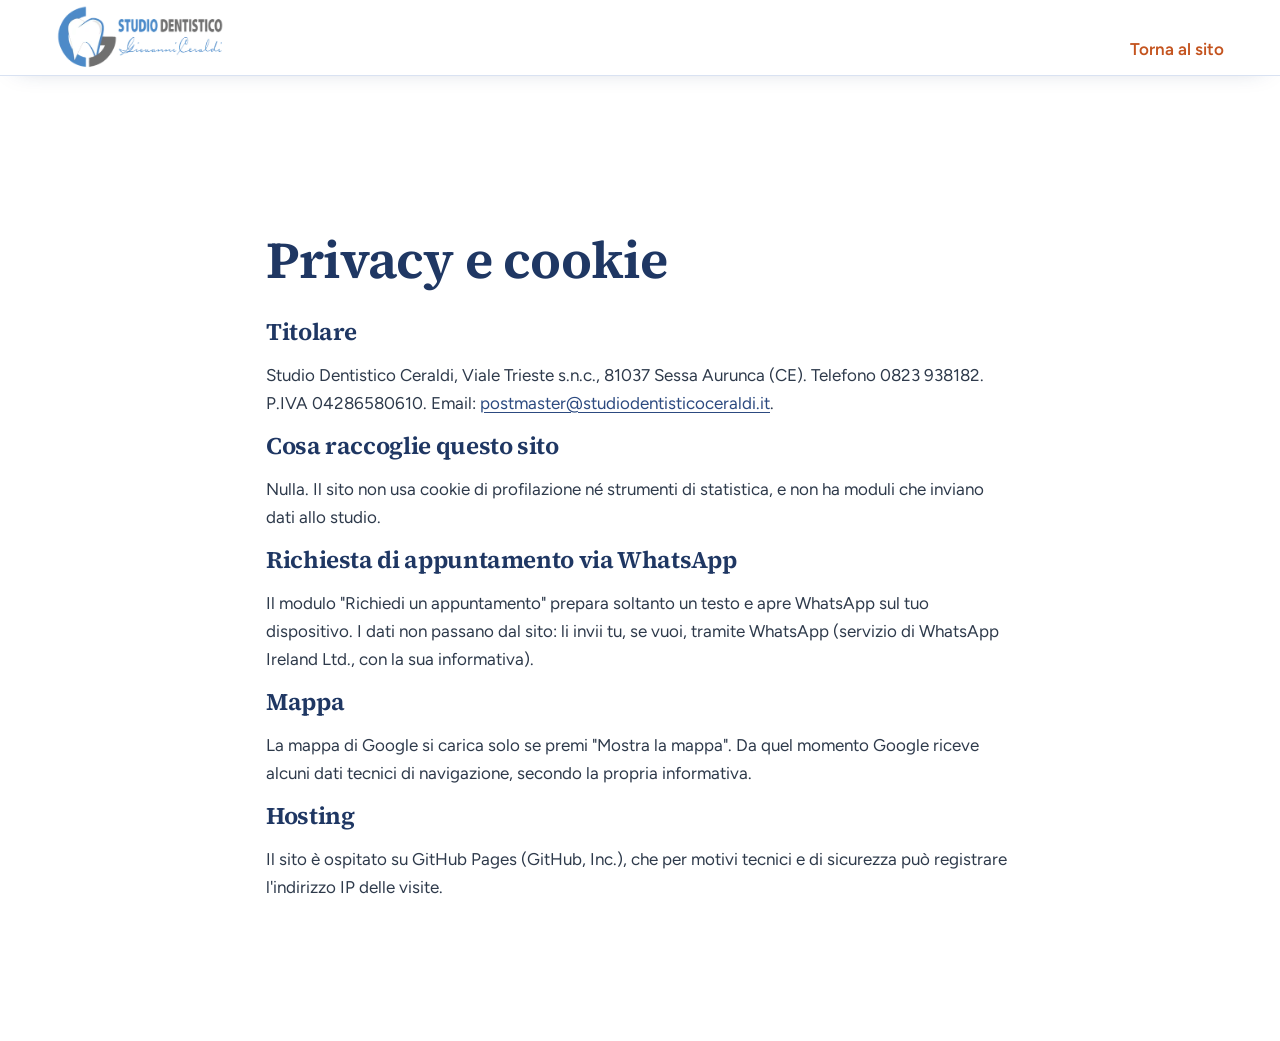
==== privacy.html @ 616fa6a7 "Add files via upload" ====
<!doctype html>
<html lang="it">
<head>
  <meta charset="utf-8">
  <meta name="viewport" content="width=device-width, initial-scale=1">
  <title>Privacy e cookie · Studio Dentistico Ceraldi</title>
  <meta name="robots" content="noindex">
  <meta name="theme-color" content="#2c4a80">
  <link rel="icon" href="assets/img/icon-32.png" sizes="32x32">
  <link rel="stylesheet" href="assets/css/style.css">
</head>
<body>
  <a class="skip" href="#contenuto">Vai al contenuto</a>
  <header class="site-header is-scrolled">
    <div class="wrap header-row">
      <a class="brand" href="./"><img src="assets/img/logo-412.webp" width="206" height="79" alt="Studio Dentistico Giovanni Ceraldi, torna alla home"></a>
      <a class="link-arrow" href="./">Torna al sito</a>
    </div>
  </header>
  <main id="contenuto" class="section">
    <div class="wrap prose" style="max-width: 68ch">
      <h1 style="font-size: var(--fs-h2)">Privacy e cookie</h1>
      <h2 style="font-size: var(--fs-h3)">Titolare</h2>
      <p>Studio Dentistico Ceraldi, Viale Trieste s.n.c., 81037 Sessa Aurunca (CE). Telefono 0823 938182. P.IVA 04286580610. Email: <a href="mailto:postmaster@studiodentisticoceraldi.it">postmaster@studiodentisticoceraldi.it</a>.</p>
      <h2 style="font-size: var(--fs-h3)">Cosa raccoglie questo sito</h2>
      <p>Nulla. Il sito non usa cookie di profilazione né strumenti di statistica, e non ha moduli che inviano dati allo studio.</p>
      <h2 style="font-size: var(--fs-h3)">Richiesta di appuntamento via WhatsApp</h2>
      <p>Il modulo "Richiedi un appuntamento" prepara soltanto un testo e apre WhatsApp sul tuo dispositivo. I dati non passano dal sito: li invii tu, se vuoi, tramite WhatsApp (servizio di WhatsApp Ireland Ltd., con la sua informativa).</p>
      <h2 style="font-size: var(--fs-h3)">Mappa</h2>
      <p>La mappa di Google si carica solo se premi "Mostra la mappa". Da quel momento Google riceve alcuni dati tecnici di navigazione, secondo la propria informativa.</p>
      <h2 style="font-size: var(--fs-h3)">Hosting</h2>
      <p>Il sito è ospitato su GitHub Pages (GitHub, Inc.), che per motivi tecnici e di sicurezza può registrare l'indirizzo IP delle visite.</p>
    </div>
  </main>
</body>
</html>
---- assets/css/style.css ----
/* Studio Dentistico Ceraldi – stili. Token in DESIGN.md */

@font-face {
  font-family: "Source Serif 4";
  src: url("../fonts/source-serif-4-latin-wght-normal.woff2") format("woff2");
  font-weight: 200 900; font-style: normal; font-display: swap;
}
@font-face {
  font-family: "Source Serif 4";
  src: url("../fonts/source-serif-4-latin-wght-italic.woff2") format("woff2");
  font-weight: 200 900; font-style: italic; font-display: swap;
}
@font-face {
  font-family: "Figtree";
  src: url("../fonts/figtree-latin-wght-normal.woff2") format("woff2");
  font-weight: 300 900; font-style: normal; font-display: swap;
}

:root {
  --blue-900: #1f3763;
  --blue-800: #2c4a80;
  --blue-700: #243f6f;
  --blue-500: #4d8ac8;
  --blue-100: #e3ebfe;
  --blue-50: #f5f8ff;
  --orange-500: #ec7442;
  --orange-400: #f28a5c;
  --orange-700: #c4541f;
  --orange-800: #a9461a;
  --ink: #16202c;
  --ink-2: #5d6b80;
  --line: #d9e2f2;
  --paper: #fff;
  --ok: #1f7a4d;

  --serif: "Source Serif 4", Georgia, "Times New Roman", serif;
  --sans: "Figtree", system-ui, -apple-system, "Segoe UI", sans-serif;

  --fs-xs: .8125rem;
  --fs-sm: .9375rem;
  --fs-base: 1.0625rem;
  --fs-lg: 1.25rem;
  --fs-h3: 1.5rem;
  --fs-h2: clamp(2rem, 4.2vw, 3.25rem);
  --fs-h1: clamp(2.625rem, 7vw, 5.5rem);

  --s-1: 4px; --s-2: 8px; --s-3: 12px; --s-4: 16px; --s-5: 24px; --s-6: 32px;
  --s-7: 48px; --s-8: 64px; --s-9: 96px; --s-10: 128px;
  --section: clamp(72px, 11vw, 160px);
  --gutter: clamp(20px, 5vw, 56px);
  --max: 1240px;

  --r-sm: 10px; --r-md: 20px; --r-lg: 32px; --r-pill: 999px;
  --shadow: 0 1px 2px rgb(31 55 99 / .08), 0 16px 40px -12px rgb(31 55 99 / .22);
  --ease-out: cubic-bezier(.23, 1, .32, 1);
  --ease-in-out: cubic-bezier(.77, 0, .175, 1);
  --header-h: 76px;
}

*, *::before, *::after { box-sizing: border-box; }
html { -webkit-text-size-adjust: 100%; scroll-behavior: smooth; scroll-padding-top: calc(var(--header-h) + 12px); }
body {
  margin: 0; background: var(--paper); color: var(--ink);
  font: 400 var(--fs-base)/1.65 var(--sans);
  -webkit-font-smoothing: antialiased; text-rendering: optimizeLegibility;
}
img { display: block; max-width: 100%; height: auto; }
h1, h2, h3 { margin: 0; font-family: var(--serif); font-weight: 650; color: var(--blue-900); text-wrap: balance; letter-spacing: -.015em; }
h2 { font-size: var(--fs-h2); line-height: 1.08; }
h3 { font-size: var(--fs-h3); line-height: 1.25; font-weight: 600; }
h1 em, h2 em { font-style: italic; font-weight: 500; color: var(--orange-700); }
p { margin: 0; text-wrap: pretty; }
a { color: var(--blue-800); text-underline-offset: .2em; text-decoration-thickness: 1px; }
::selection { background: var(--orange-500); color: #fff; }
:focus-visible { outline: 3px solid var(--orange-500); outline-offset: 3px; border-radius: 6px; }
button { font: inherit; }

.wrap { width: min(100% - 2 * var(--gutter), var(--max)); margin-inline: auto; }
.sr-only { position: absolute; width: 1px; height: 1px; padding: 0; margin: -1px; overflow: hidden; clip: rect(0 0 0 0); white-space: nowrap; border: 0; }
.skip {
  position: fixed; left: var(--s-4); top: var(--s-4); z-index: 100;
  background: var(--blue-900); color: #fff; padding: var(--s-3) var(--s-5); border-radius: var(--r-pill);
  transform: translateY(-160%); transition: transform .2s var(--ease-out);
}
.skip:focus { transform: none; }

.i { width: 1.15em; height: 1.15em; flex: none; fill: none; stroke: currentColor; stroke-width: 1.75; stroke-linecap: round; stroke-linejoin: round; }

/* Bottoni */
.btn {
  --bg: var(--blue-800); --fg: #fff; --bd: transparent;
  display: inline-flex; align-items: center; justify-content: center; gap: .55em;
  min-height: 52px; padding: 0 1.5em; border-radius: var(--r-pill);
  background: var(--bg); color: var(--fg); border: 1.5px solid var(--bd);
  font: 600 1rem/1 var(--sans); letter-spacing: .005em; text-decoration: none; cursor: pointer;
  transition: background-color .2s var(--ease-out), border-color .2s var(--ease-out), color .2s var(--ease-out), transform .16s var(--ease-out);
  -webkit-tap-highlight-color: transparent;
}
.btn:active { transform: scale(.97); }
.btn-primary { --bg: var(--blue-800); }
.btn-accent { --bg: var(--orange-700); }
.btn-secondary { --bg: #fff; --fg: var(--blue-900); --bd: var(--line); }
.btn-ghost { --bg: transparent; --fg: #fff; --bd: rgb(255 255 255 / .45); }
.btn-sm { min-height: 44px; padding: 0 1.15em; font-size: .9375rem; }
.btn-block { width: 100%; }
@media (hover: hover) {
  .btn-primary:hover { --bg: var(--blue-700); }
  .btn-accent:hover { --bg: var(--orange-800); }
  .btn-secondary:hover { --bd: var(--blue-500); }
  .btn-ghost:hover { --bg: rgb(255 255 255 / .1); --bd: #fff; }
}

/* Header */
.site-header {
  position: sticky; top: 0; z-index: 50; height: var(--header-h);
  background: rgb(255 255 255 / .96); border-bottom: 1px solid transparent;
  transition: border-color .3s var(--ease-out), box-shadow .3s var(--ease-out);
}
.site-header.is-scrolled { border-color: var(--line); box-shadow: 0 8px 24px -18px rgb(31 55 99 / .35); }
.header-row { height: 100%; display: flex; align-items: center; justify-content: space-between; gap: var(--s-5); }
.brand img { width: 168px; height: auto; }
.nav-list { list-style: none; margin: 0; padding: 0; display: flex; align-items: center; gap: clamp(var(--s-4), 2vw, var(--s-6)); }
.nav-list a:not(.btn) {
  color: var(--blue-900); text-decoration: none; font-weight: 500; font-size: .975rem;
  background: linear-gradient(var(--orange-500), var(--orange-500)) 0 100% / 0 2px no-repeat;
  padding-block: 6px; transition: background-size .3s var(--ease-out);
}
@media (hover: hover) { .nav-list a:not(.btn):hover { background-size: 100% 2px; } }
.nav-toggle { display: none; }

@media (max-width: 960px) {
  .nav-toggle {
    display: inline-flex; align-items: center; gap: var(--s-3); min-height: 44px; padding: 0 var(--s-4);
    border: 1.5px solid var(--line); border-radius: var(--r-pill); background: #fff; color: var(--blue-900); font-weight: 600; cursor: pointer;
    position: relative; z-index: 2;
  }
  .nav-toggle-bars, .nav-toggle-bars::before { display: block; width: 18px; height: 2px; background: currentColor; border-radius: 2px; transition: transform .3s var(--ease-out); }
  .nav-toggle-bars { position: relative; transform: translateY(-3px); }
  .nav-toggle-bars::before { content: ""; position: absolute; top: 6px; }
  .nav-toggle[aria-expanded="true"] .nav-toggle-bars { transform: translateY(0) rotate(45deg); }
  .nav-toggle[aria-expanded="true"] .nav-toggle-bars::before { transform: translateY(-6px) rotate(-90deg); }
  .nav-list {
    position: fixed; inset: 0; z-index: 1; flex-direction: column; align-items: flex-start; justify-content: center; gap: var(--s-2);
    padding: var(--s-9) var(--gutter) var(--s-7); background: var(--blue-800);
    visibility: hidden; opacity: 0; transition: opacity .3s var(--ease-out), visibility 0s .3s;
  }
  .nav-list.is-open { visibility: visible; opacity: 1; transition: opacity .3s var(--ease-out); }
  .nav-list a:not(.btn) { color: #fff; font: 600 clamp(1.75rem, 8vw, 2.5rem)/1.3 var(--serif); }
  .nav-list li { transform: translateY(12px); opacity: 0; transition: transform .45s var(--ease-out), opacity .45s var(--ease-out); }
  .nav-list.is-open li { transform: none; opacity: 1; }
  .nav-list.is-open li:nth-child(2) { transition-delay: .03s; } .nav-list.is-open li:nth-child(3) { transition-delay: .06s; }
  .nav-list.is-open li:nth-child(4) { transition-delay: .09s; } .nav-list.is-open li:nth-child(5) { transition-delay: .12s; }
  .nav-list.is-open li:nth-child(6) { transition-delay: .15s; }
  .nav-cta { margin-top: var(--s-5); }
  .nav-open .nav-toggle { border-color: rgb(255 255 255 / .4); background: transparent; color: #fff; }
  .nav-open { overflow: hidden; }
}

/* Apertura */
.hero { background: var(--blue-800); color: #fff; overflow: hidden; position: relative; }
.hero-grid {
  display: grid; grid-template-columns: 1.08fr .92fr; align-items: center; gap: clamp(var(--s-6), 5vw, var(--s-9));
  min-height: min(calc(100svh - var(--header-h)), 860px); padding-block: clamp(var(--s-7), 7vw, var(--s-9));
}
.hero-title { color: #fff; font-size: var(--fs-h1); line-height: 1.02; font-weight: 600; letter-spacing: -.025em; }
.hero-title em { color: var(--orange-400); font-weight: 500; }
.hero-lead { margin-top: var(--s-5); max-width: 36ch; font-size: var(--fs-lg); line-height: 1.55; color: #dfe7f8; }
.status {
  display: inline-flex; align-items: center; gap: var(--s-3); margin-top: var(--s-6);
  padding: var(--s-2) var(--s-4) var(--s-2) var(--s-3); border-radius: var(--r-pill);
  background: rgb(255 255 255 / .1); color: #fff; font-weight: 500; font-size: var(--fs-sm);
}
.status-dot { width: 10px; height: 10px; border-radius: 50%; background: #9fb3d6; box-shadow: 0 0 0 4px rgb(255 255 255 / .08); }
.status.is-open .status-dot { background: #5ee29b; animation: pulse 2.4s var(--ease-out) infinite; }
@keyframes pulse { 0% { box-shadow: 0 0 0 0 rgb(94 226 155 / .55); } 70%, 100% { box-shadow: 0 0 0 10px rgb(94 226 155 / 0); } }
.hero-actions { display: flex; flex-wrap: wrap; gap: var(--s-3); margin-top: var(--s-5); }

.hero-visual { position: relative; aspect-ratio: 1; width: min(100%, 560px); justify-self: end; }
.scallop { display: block; -webkit-mask: url("../img/scallop.svg") center / contain no-repeat; mask: url("../img/scallop.svg") center / contain no-repeat; }
.scallop img { width: 100%; height: 100%; object-fit: cover; }
.hero-photo { position: absolute; inset: 7%; }
.hero-photo img { object-position: 58% 50%; }
.scallop-ring {
  position: absolute; inset: 0; background: var(--orange-500);
  -webkit-mask: url("../img/scallop.svg") center / contain no-repeat; mask: url("../img/scallop.svg") center / contain no-repeat;
  animation: spin 90s linear infinite;
}
@keyframes spin { to { transform: rotate(360deg); } }
.dot { position: absolute; border-radius: 50%; }
.dot-a { width: 18px; height: 18px; background: var(--orange-500); left: -2%; top: 18%; }
.dot-b { width: 10px; height: 10px; background: var(--blue-100); right: 4%; bottom: 6%; }

/* Ingresso dell'apertura, una volta */
.js .hero-title .w { display: inline-block; overflow: clip; overflow-clip-margin: .12em; vertical-align: bottom; padding-bottom: .06em; }
.js .hero-title .w > span { display: inline-block; transform: translateY(105%); transition: transform .9s var(--ease-out); transition-delay: calc(var(--i) * 45ms + 80ms); }
.js .hero-lead, .js .status, .js .hero-actions { opacity: 0; transform: translateY(10px); transition: opacity .7s var(--ease-out), transform .7s var(--ease-out); }
.js .hero-lead { transition-delay: .45s; } .js .status { transition-delay: .55s; } .js .hero-actions { transition-delay: .62s; }
.js .hero-photo { clip-path: circle(0% at 50% 50%); transition: clip-path 1.2s var(--ease-out) .2s; }
.js .scallop-ring { opacity: 0; scale: .9; transition: opacity .8s var(--ease-out) .35s, scale 1.1s var(--ease-out) .35s; }
.is-ready .hero-title .w > span { transform: none; }
.is-ready .hero-lead, .is-ready .status, .is-ready .hero-actions { opacity: 1; transform: none; }
.is-ready .hero-photo { clip-path: circle(75% at 50% 50%); }
.is-ready .scallop-ring { opacity: 1; scale: 1; }

/* Sezioni */
.section { padding-block: var(--section); }
.section-head { display: grid; grid-template-columns: minmax(0, 1fr) minmax(0, 1fr); gap: var(--s-6); align-items: end; margin-bottom: clamp(var(--s-7), 6vw, var(--s-9)); }
.section-head p { color: var(--ink-2); font-size: var(--fs-lg); max-width: 44ch; justify-self: end; }
.section-head h2::after { content: ""; display: block; width: 56px; height: 3px; margin-top: var(--s-4); border-radius: 3px; background: var(--orange-500); }

/* Lo studio */
.studio-grid { display: grid; grid-template-columns: 1.1fr .9fr; gap: clamp(var(--s-7), 7vw, var(--s-10)); align-items: start; }
.statement { font-size: clamp(2.125rem, 4.6vw, 3.75rem); line-height: 1.06; font-weight: 600; letter-spacing: -.02em; }
.studio-body { display: grid; gap: var(--s-6); padding-top: var(--s-3); }
.doctor { margin: 0; display: flex; align-items: center; gap: var(--s-5); }
.doctor-photo { width: 132px; aspect-ratio: 1; flex: none; }
.doctor-photo img { object-position: 50% 30%; }
.doctor figcaption { display: grid; line-height: 1.35; }
.doctor figcaption strong { font: 600 var(--fs-lg)/1.3 var(--serif); color: var(--blue-900); }
.doctor figcaption span { color: var(--ink-2); font-size: var(--fs-sm); }
.prose { display: grid; gap: var(--s-4); max-width: 60ch; color: #2e3a4b; }

/* Trattamenti */
.treatments { background: var(--blue-50); }
.t-list { display: grid; grid-template-columns: 1fr 1fr; column-gap: clamp(var(--s-6), 5vw, var(--s-9)); border-top: 1px solid var(--line); }
.t-item { border-bottom: 1px solid var(--line); }
.t-item summary {
  list-style: none; display: flex; align-items: center; justify-content: space-between; gap: var(--s-4);
  padding: var(--s-5) 0; cursor: pointer; min-height: 44px;
}
.t-item summary::-webkit-details-marker { display: none; }
.t-name { font: 600 clamp(1.25rem, 1.9vw, 1.5rem)/1.25 var(--serif); color: var(--blue-900); transition: color .2s var(--ease-out); }
.t-plus { width: 28px; height: 28px; padding: 5px; border-radius: 50%; background: #fff; color: var(--orange-700); border: 1px solid var(--line); transition: transform .35s var(--ease-out), background-color .2s; }
.t-item[open] .t-plus { transform: rotate(45deg); background: var(--orange-700); color: #fff; border-color: var(--orange-700); }
.t-item p { padding: 0 var(--s-8) var(--s-5) 0; color: #2e3a4b; max-width: 52ch; }
.js .t-item[open] p { animation: drop .45s var(--ease-out); }
@keyframes drop { from { opacity: 0; transform: translateY(-6px); } }
@media (hover: hover) { .t-item summary:hover .t-name { color: var(--orange-700); } }

/* Tecnologie */
.tech { background: var(--blue-900); color: #dfe7f8; }
.tech h2 { color: #fff; }
.tech h2 em { color: var(--orange-500); }
.tech-grid { display: grid; grid-template-columns: 1fr 1fr; gap: clamp(var(--s-7), 6vw, var(--s-10)); align-items: center; }
.tech-list { list-style: none; margin: clamp(var(--s-6), 4vw, var(--s-7)) 0 0; padding: 0; display: grid; }
.tech-list li { display: grid; grid-template-columns: auto 1fr; gap: var(--s-5); padding: var(--s-5) 0; border-top: 1px solid rgb(255 255 255 / .14); }
.tech-list li:last-child { border-bottom: 1px solid rgb(255 255 255 / .14); }
.tech-list h3 { color: #fff; font-size: 1.3rem; }
.tech-list p { margin-top: var(--s-1); color: #c2cfe6; max-width: 46ch; }
.tech-icon { width: 44px; height: 44px; padding: 10px; border-radius: 50%; background: rgb(236 116 66 / .16); color: var(--orange-500); }
.tech-photo { margin: 0; border-radius: var(--r-lg); overflow: hidden; aspect-ratio: 4 / 5; }
.tech-photo img { width: 100%; height: 100%; object-fit: cover; object-position: 40% 50%; }

/* Prima visita */
.steps { list-style: none; margin: 0; padding: 0; display: grid; grid-template-columns: repeat(3, 1fr); gap: clamp(var(--s-5), 4vw, var(--s-8)); position: relative; }
.steps::before { content: ""; position: absolute; left: 9px; right: 0; top: 9px; height: 2px; background: linear-gradient(90deg, var(--orange-500) 0 30%, var(--line) 30%); }
.step { position: relative; padding-top: var(--s-8); }
.step::before { content: ""; position: absolute; top: 0; left: 0; width: 20px; height: 20px; border-radius: 50%; background: #fff; border: 3px solid var(--orange-500); }
.step:first-child::before { background: var(--orange-500); }
.step p { margin-top: var(--s-3); color: #2e3a4b; max-width: 38ch; }

/* Ambienti */
.rooms { padding-top: 0; }
.rooms-title { margin-bottom: var(--s-7); }
.rooms-grid { display: grid; grid-template-columns: 2fr 1fr; grid-template-rows: 1fr 1fr; gap: var(--s-4); }
.room { margin: 0; border-radius: var(--r-md); overflow: hidden; background: var(--blue-100); }
.room img { width: 100%; height: 100%; object-fit: cover; }
.room-wide { grid-row: span 2; aspect-ratio: 16 / 9; }

/* Rivelazione immagini, una volta */
.js .reveal { clip-path: inset(12% 12% 12% 12% round var(--r-md)); transition: clip-path 1s var(--ease-out); }
.js .reveal img { scale: 1.08; transition: scale 1.4s var(--ease-out); }
.js .reveal.is-in { clip-path: inset(0 0 0 0 round var(--r-md)); }
.js .reveal.is-in img { scale: 1; }

/* Orari e prenotazione */
.book { background: var(--blue-100); }
.book-grid { display: grid; grid-template-columns: .85fr 1.15fr; gap: clamp(var(--s-7), 6vw, var(--s-10)); align-items: start; }
.hours-note { display: flex; align-items: center; gap: var(--s-2); margin-top: var(--s-4); color: var(--blue-900); }
.hours-note .i { color: var(--orange-700); }
.hours-table { width: 100%; margin-top: var(--s-5); border-collapse: collapse; font-variant-numeric: tabular-nums; }
.hours-table th, .hours-table td { padding: var(--s-3) var(--s-3); text-align: left; border-bottom: 1px solid #c9d6f1; }
.hours-table th { font-weight: 500; color: var(--blue-900); }
.hours-table td { text-align: right; color: #2e3a4b; }
.hours-table tr.is-today th, .hours-table tr.is-today td { background: #fff; font-weight: 700; color: var(--blue-900); }
.hours-table tr.is-today th { border-radius: var(--r-sm) 0 0 var(--r-sm); }
.hours-table tr.is-today td { border-radius: 0 var(--r-sm) var(--r-sm) 0; }
.hours-table tr.is-today th::after { content: "oggi"; margin-left: var(--s-2); padding: 2px 8px; border-radius: var(--r-pill); background: var(--orange-700); color: #fff; font-size: .75rem; font-weight: 600; vertical-align: 2px; }
.contact-lines { list-style: none; margin: var(--s-6) 0 0; padding: 0; display: grid; gap: var(--s-2); }
.contact-lines a { display: inline-flex; align-items: center; gap: var(--s-3); min-height: 44px; font: 600 var(--fs-lg)/1.2 var(--sans); color: var(--blue-900); text-decoration: none; }
.contact-lines .i { color: var(--orange-700); }
@media (hover: hover) { .contact-lines a:hover { color: var(--orange-700); } }

.booking { background: #fff; border-radius: var(--r-lg); padding: clamp(var(--s-5), 4vw, var(--s-7)); box-shadow: var(--shadow); display: grid; gap: var(--s-5); }
.booking h2 { font-size: clamp(1.75rem, 3vw, 2.375rem); }
.booking-intro { color: var(--ink-2); margin-top: calc(var(--s-3) * -1); }
.field { display: grid; gap: var(--s-2); margin: 0; padding: 0; border: 0; min-width: 0; }
.field label, .field legend { font-weight: 600; color: var(--blue-900); font-size: var(--fs-sm); padding: 0; }
.optional { font-weight: 400; color: var(--ink-2); }
input[type="text"], select, textarea {
  width: 100%; min-height: 52px; padding: var(--s-3) var(--s-4); border-radius: var(--r-sm);
  border: 1.5px solid var(--line); background: var(--blue-50); color: var(--ink); font: 400 1rem/1.4 var(--sans);
  transition: border-color .2s var(--ease-out), background-color .2s var(--ease-out);
}
textarea { resize: vertical; min-height: 96px; }
input[type="text"]:focus, select:focus, textarea:focus { outline: none; border-color: var(--blue-800); background: #fff; box-shadow: 0 0 0 3px rgb(77 138 200 / .25); }
input[aria-invalid="true"] { border-color: #b42318; background: #fff5f4; }
.field-error { color: #b42318; font-size: var(--fs-sm); font-weight: 500; }
.select { position: relative; }
.select select { appearance: none; padding-right: var(--s-7); cursor: pointer; }
.select .i { position: absolute; right: var(--s-4); top: 50%; translate: 0 -50%; pointer-events: none; color: var(--blue-800); }
.chips { display: flex; flex-wrap: wrap; gap: var(--s-2); }
.chip { position: relative; }
.chip input { position: absolute; opacity: 0; inset: 0; margin: 0; cursor: pointer; }
.chip span {
  display: inline-flex; align-items: baseline; gap: .4em; min-height: 44px; align-items: center; padding: 0 var(--s-4);
  border-radius: var(--r-pill); border: 1.5px solid var(--line); background: #fff; color: var(--blue-900); font-weight: 500;
  transition: background-color .2s var(--ease-out), border-color .2s var(--ease-out), color .2s var(--ease-out);
}
.chip small { font-size: .8125rem; color: var(--ink-2); }
.chip input:checked + span { background: var(--blue-800); border-color: var(--blue-800); color: #fff; }
.chip input:checked + span small { color: #cfdaf0; }
.chip input:focus-visible + span { outline: 3px solid var(--orange-500); outline-offset: 2px; }

/* Dove siamo */
.where-grid { display: grid; grid-template-columns: .8fr 1.2fr; gap: clamp(var(--s-7), 6vw, var(--s-10)); align-items: center; }
address { font-style: normal; margin-top: var(--s-5); font-size: var(--fs-lg); line-height: 1.6; color: var(--blue-900); }
.where-links { display: flex; flex-wrap: wrap; column-gap: var(--s-6); margin-top: var(--s-5); }
.where-links .link-arrow { margin-top: 0; }
.link-arrow { display: inline-flex; align-items: center; gap: var(--s-2); margin-top: var(--s-5); min-height: 44px; font-weight: 600; color: var(--orange-700); text-decoration: none; }
.link-arrow .i { transition: transform .25s var(--ease-out); }
@media (hover: hover) { .link-arrow:hover .i { transform: translate(2px, -2px); } .link-arrow:hover { text-decoration: underline; } }
.map { position: relative; aspect-ratio: 4 / 3; border-radius: var(--r-lg); overflow: hidden; background: var(--blue-50); border: 1px solid var(--line); }
.map iframe { position: absolute; inset: 0; width: 100%; height: 100%; border: 0; }
.map-facade {
  position: absolute; inset: 0; display: grid; place-content: center; justify-items: center; gap: var(--s-4); padding: var(--s-6); text-align: center;
  background:
    repeating-linear-gradient(0deg, transparent 0 46px, rgb(77 138 200 / .12) 46px 48px),
    repeating-linear-gradient(90deg, transparent 0 46px, rgb(77 138 200 / .12) 46px 48px),
    var(--blue-50);
}
.map-pin { width: 64px; height: 64px; padding: 14px; border-radius: 50%; background: #fff; color: var(--orange-700); box-shadow: var(--shadow); }
.map-facade p { max-width: 34ch; color: var(--ink-2); font-size: var(--fs-sm); }

/* Footer */
.site-footer { background: var(--blue-900); color: #c2cfe6; padding-block: var(--s-9) var(--s-7); font-size: var(--fs-sm); }
.site-footer a { color: #fff; }
.footer-grid { display: grid; grid-template-columns: 1fr 1fr; gap: var(--s-7) var(--s-9); }
.footer-logo { display: inline-block; background: #fff; border-radius: var(--r-md); padding: var(--s-3) var(--s-4); }
.footer-logo img { width: 160px; }
.footer-brand p { margin-top: var(--s-5); line-height: 1.8; }
.social { list-style: none; margin: var(--s-5) 0 0; padding: 0; display: flex; gap: var(--s-5); }
.social a { display: inline-flex; align-items: center; gap: var(--s-1); min-height: 44px; font-weight: 600; text-decoration: none; }
@media (hover: hover) { .social a:hover { color: var(--orange-500); } }
.legal { margin: 0; display: grid; gap: var(--s-4); align-content: start; }
.legal dt { color: #9fb3d6; font-size: var(--fs-xs); text-transform: uppercase; letter-spacing: .08em; }
.legal dd { margin: 2px 0 0; color: #fff; }
mark.todo { background: #ffe08a; color: #4a3500; padding: 1px 6px; border-radius: 4px; font-size: .85em; }
.footer-bottom { grid-column: 1 / -1; padding-top: var(--s-5); border-top: 1px solid rgb(255 255 255 / .12); }

/* Barra azioni mobile */
.action-bar { display: none; }
@media (max-width: 767px) {
  .action-bar {
    position: fixed; left: var(--s-3); right: var(--s-3); bottom: max(var(--s-3), env(safe-area-inset-bottom)); z-index: 40;
    display: grid; grid-template-columns: 1fr 1fr; gap: var(--s-2); padding: var(--s-2);
    background: rgb(255 255 255 / .96); border-radius: var(--r-pill); box-shadow: var(--shadow);
    transform: translateY(140%); transition: transform .45s var(--ease-out);
  }
  .action-bar.is-visible { transform: none; }
  .action-bar .btn { min-height: 48px; padding: 0 1em; }
  .site-footer { padding-bottom: 120px; }
}

/* Responsive */
@media (max-width: 960px) {
  .hero-grid { grid-template-columns: 1fr; min-height: 0; gap: var(--s-6); }
  .hero-visual { width: min(70%, 380px); justify-self: start; order: -1; }
  .studio-grid, .tech-grid, .book-grid, .where-grid, .footer-grid { grid-template-columns: 1fr; }
  .section-head { grid-template-columns: 1fr; gap: var(--s-4); }
  .section-head p { justify-self: start; }
  .tech-photo { aspect-ratio: 16 / 10; }
}
@media (max-width: 767px) {
  :root { --header-h: 68px; }
  .brand img { width: 140px; }
  .t-list { grid-template-columns: 1fr; }
  .t-item p { padding-right: 0; }
  .steps { grid-template-columns: 1fr; gap: var(--s-6); }
  .steps::before { left: 9px; right: auto; top: 9px; bottom: 9px; width: 2px; height: auto; background: linear-gradient(180deg, var(--orange-500) 0 30%, var(--line) 30%); }
  .step { padding: 0 0 0 var(--s-7); }
  .rooms-grid { grid-template-columns: 1fr 1fr; grid-template-rows: auto; }
  .room-wide { grid-column: 1 / -1; grid-row: auto; }
  .room:not(.room-wide) { aspect-ratio: 31 / 18; }
  .hero-actions .btn { width: 100%; }
  .hero-grid { padding-block: var(--s-6) var(--s-7); gap: var(--s-5); }
  .hero-visual { width: min(54%, 240px); justify-self: start; }
  .hero-lead { margin-top: var(--s-4); font-size: var(--fs-base); }
  .status { margin-top: var(--s-5); }
}

@media (prefers-reduced-motion: reduce) {
  html { scroll-behavior: auto; }
  *, *::before, *::after { animation: none !important; transition-duration: .01ms !important; transition-delay: 0s !important; }
  .js .hero-title .w > span, .js .hero-lead, .js .status, .js .hero-actions { transform: none; opacity: 1; }
  .js .hero-photo { clip-path: none; }
  .js .scallop-ring { opacity: 1; scale: 1; }
  .js .reveal { clip-path: none; } .js .reveal img { scale: 1; }
}
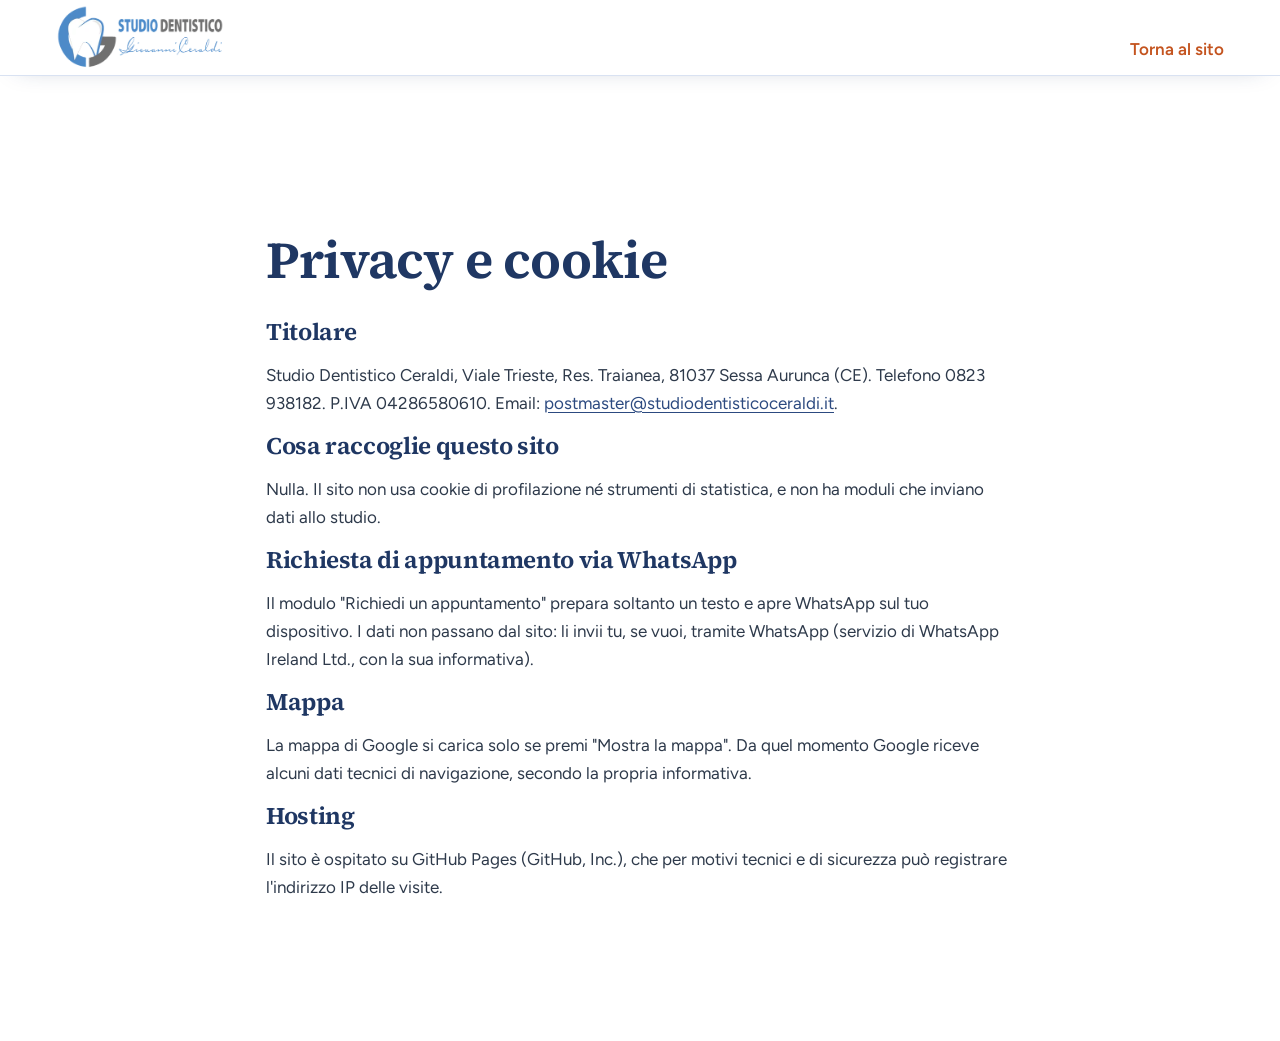
==== commit aa22f2b4: "Add files via upload" ====
--- a/privacy.html
+++ b/privacy.html
@@ -7,7 +7,7 @@
   <meta name="robots" content="noindex">
   <meta name="theme-color" content="#2c4a80">
   <link rel="icon" href="assets/img/icon-32.png" sizes="32x32">
-  <link rel="stylesheet" href="assets/css/style.css">
+  <link rel="stylesheet" href="assets/css/style.css?v=5">
 </head>
 <body>
   <a class="skip" href="#contenuto">Vai al contenuto</a>
@@ -21,7 +21,7 @@
     <div class="wrap prose" style="max-width: 68ch">
       <h1 style="font-size: var(--fs-h2)">Privacy e cookie</h1>
       <h2 style="font-size: var(--fs-h3)">Titolare</h2>
-      <p>Studio Dentistico Ceraldi, Viale Trieste s.n.c., 81037 Sessa Aurunca (CE). Telefono 0823 938182. P.IVA 04286580610. Email: <a href="mailto:postmaster@studiodentisticoceraldi.it">postmaster@studiodentisticoceraldi.it</a>.</p>
+      <p>Studio Dentistico Ceraldi, Viale Trieste, Res. Traianea, 81037 Sessa Aurunca (CE). Telefono 0823 938182. P.IVA 04286580610. Email: <a href="mailto:postmaster@studiodentisticoceraldi.it">postmaster@studiodentisticoceraldi.it</a>.</p>
       <h2 style="font-size: var(--fs-h3)">Cosa raccoglie questo sito</h2>
       <p>Nulla. Il sito non usa cookie di profilazione né strumenti di statistica, e non ha moduli che inviano dati allo studio.</p>
       <h2 style="font-size: var(--fs-h3)">Richiesta di appuntamento via WhatsApp</h2>
--- a/assets/css/style.css
+++ b/assets/css/style.css
@@ -97,6 +97,8 @@
   -webkit-tap-highlight-color: transparent;
 }
 .btn:active { transform: scale(.97); }
+.btn[data-magnetic] { transition: background-color .2s var(--ease-out), border-color .2s var(--ease-out), color .2s var(--ease-out), transform .16s var(--ease-out), translate .5s var(--ease-out); }
+.btn[data-magnetic].is-pulled { transition: background-color .2s var(--ease-out), border-color .2s var(--ease-out), color .2s var(--ease-out), transform .16s var(--ease-out), translate .15s var(--ease-out); }
 .btn-primary { --bg: var(--blue-800); }
 .btn-accent { --bg: var(--orange-700); }
 .btn-secondary { --bg: #fff; --fg: var(--blue-900); --bd: var(--line); }
@@ -179,42 +181,74 @@
 .scallop { display: block; -webkit-mask: url("../img/scallop.svg") center / contain no-repeat; mask: url("../img/scallop.svg") center / contain no-repeat; }
 .scallop img { width: 100%; height: 100%; object-fit: cover; }
 .hero-photo { position: absolute; inset: 7%; }
-.hero-photo img { object-position: 58% 50%; }
+.hero-photo img { object-position: 50% 40%; }
+.hero-tag {
+  position: absolute; left: -2%; bottom: 12%; z-index: 2; margin: 0;
+  display: grid; gap: 2px; padding: var(--s-3) var(--s-5) var(--s-3) var(--s-5);
+  background: #fff; border-radius: var(--r-md); box-shadow: var(--shadow); line-height: 1.25;
+  animation: float 8s var(--ease-in-out) infinite alternate; animation-delay: -2s;
+}
+.hero-tag strong { font: 600 1.05rem/1.25 var(--serif); color: var(--blue-900); }
+.hero-tag span { font-size: var(--fs-xs); color: var(--ink-2); }
+.hero-tag::before { content: ""; position: absolute; left: -6px; top: 50%; width: 12px; height: 12px; margin-top: -6px; border-radius: 50%; background: var(--orange-500); box-shadow: 0 0 0 4px #fff; }
+.js .hero-tag { opacity: 0; scale: .96; transition: opacity .6s var(--ease-out) 1.1s, scale .7s var(--ease-out) 1.1s; }
+.is-ready .hero-tag { opacity: 1; scale: 1; }
 .scallop-ring {
   position: absolute; inset: 0; background: var(--orange-500);
   -webkit-mask: url("../img/scallop.svg") center / contain no-repeat; mask: url("../img/scallop.svg") center / contain no-repeat;
   animation: spin 90s linear infinite;
 }
 @keyframes spin { to { transform: rotate(360deg); } }
-.dot { position: absolute; border-radius: 50%; }
+.dot { position: absolute; border-radius: 50%; animation: float 7s var(--ease-in-out) infinite alternate; }
 .dot-a { width: 18px; height: 18px; background: var(--orange-500); left: -2%; top: 18%; }
-.dot-b { width: 10px; height: 10px; background: var(--blue-100); right: 4%; bottom: 6%; }
+.dot-b { width: 10px; height: 10px; background: var(--blue-100); right: 4%; bottom: 6%; animation-duration: 9s; animation-delay: -3s; }
+.dot-c { width: 8px; height: 8px; background: var(--orange-400); right: -3%; top: 30%; animation-duration: 6s; animation-delay: -1s; }
+.dot-d { width: 26px; height: 26px; background: rgb(227 235 254 / .14); left: 8%; bottom: 2%; animation-duration: 10s; }
+.dot-e { width: 6px; height: 6px; background: #fff; left: 46%; top: -2%; animation-duration: 8s; animation-delay: -4s; }
+@keyframes float { from { transform: translateY(-10px); } to { transform: translateY(12px); } }
+.hero-photo, .scallop-ring, .dot, .hero-tag { will-change: translate; }
 
 /* Ingresso dell'apertura, una volta */
 .js .hero-title .w { display: inline-block; overflow: clip; overflow-clip-margin: .12em; vertical-align: bottom; padding-bottom: .06em; }
 .js .hero-title .w > span { display: inline-block; transform: translateY(105%); transition: transform .9s var(--ease-out); transition-delay: calc(var(--i) * 45ms + 80ms); }
 .js .hero-lead, .js .status, .js .hero-actions { opacity: 0; transform: translateY(10px); transition: opacity .7s var(--ease-out), transform .7s var(--ease-out); }
 .js .hero-lead { transition-delay: .45s; } .js .status { transition-delay: .55s; } .js .hero-actions { transition-delay: .62s; }
-.js .hero-photo { clip-path: circle(0% at 50% 50%); transition: clip-path 1.2s var(--ease-out) .2s; }
+.js .hero-photo { clip-path: circle(0% at 50% 50%); transition: clip-path 1.3s var(--ease-out) .2s; }
+.js .hero-photo img { scale: 1.25; transition: scale 1.8s var(--ease-out) .2s; }
+.js .dot { opacity: 0; transition: opacity .8s var(--ease-out) .9s; }
 .js .scallop-ring { opacity: 0; scale: .9; transition: opacity .8s var(--ease-out) .35s, scale 1.1s var(--ease-out) .35s; }
 .is-ready .hero-title .w > span { transform: none; }
 .is-ready .hero-lead, .is-ready .status, .is-ready .hero-actions { opacity: 1; transform: none; }
 .is-ready .hero-photo { clip-path: circle(75% at 50% 50%); }
+.is-ready .hero-photo img { scale: 1; }
+.is-ready .dot { opacity: 1; }
 .is-ready .scallop-ring { opacity: 1; scale: 1; }
 
 /* Sezioni */
 .section { padding-block: var(--section); }
 .section-head { display: grid; grid-template-columns: minmax(0, 1fr) minmax(0, 1fr); gap: var(--s-6); align-items: end; margin-bottom: clamp(var(--s-7), 6vw, var(--s-9)); }
 .section-head p { color: var(--ink-2); font-size: var(--fs-lg); max-width: 44ch; justify-self: end; }
-.section-head h2::after { content: ""; display: block; width: 56px; height: 3px; margin-top: var(--s-4); border-radius: 3px; background: var(--orange-500); }
+.section-head h2::after { content: ""; display: block; width: 56px; height: 3px; margin-top: var(--s-4); border-radius: 3px; background: var(--orange-500); transform-origin: left; }
+.js .section-head h2, .js .rooms-title { opacity: 0; translate: 0 28px; transition: opacity .8s var(--ease-out), translate .9s var(--ease-out); }
+.js .section-head h2::after { transform: scaleX(0); transition: transform .7s var(--ease-out) .35s; }
+.js .section-head p { opacity: 0; translate: 0 16px; transition: opacity .8s var(--ease-out) .15s, translate .9s var(--ease-out) .15s; }
+.js .is-in > h2, .js .is-in.rooms-title, .js .section-head.is-in p { opacity: 1; translate: 0 0; }
+.js .section-head.is-in h2::after { transform: scaleX(1); }
+.js .t-list .t-item { opacity: 0; translate: 0 14px; transition: opacity .6s var(--ease-out), translate .7s var(--ease-out); transition-delay: calc(var(--k, 0) * 45ms); }
+.js .t-list.is-in .t-item { opacity: 1; translate: 0 0; }
+.js .booking { opacity: 0; translate: 0 40px; transition: opacity .9s var(--ease-out), translate 1s var(--ease-out); }
+.js .booking.is-in { opacity: 1; translate: 0 0; }
 
 /* Lo studio */
 .studio-grid { display: grid; grid-template-columns: 1.1fr .9fr; gap: clamp(var(--s-7), 7vw, var(--s-10)); align-items: start; }
+.js .statement[data-words] .sw { color: #8592a8; transition: color .35s var(--ease-out); }
+.js .statement[data-words] .sw.is-lit { color: var(--blue-900); }
+.js .statement[data-words] em .sw.is-lit { color: var(--orange-700); }
 .statement { font-size: clamp(2.125rem, 4.6vw, 3.75rem); line-height: 1.06; font-weight: 600; letter-spacing: -.02em; }
 .studio-body { display: grid; gap: var(--s-6); padding-top: var(--s-3); }
 .doctor { margin: 0; display: flex; align-items: center; gap: var(--s-5); }
 .doctor-photo { width: 132px; aspect-ratio: 1; flex: none; }
-.doctor-photo img { object-position: 50% 30%; }
+.doctor-photo img { object-position: 50% 50%; }
 .doctor figcaption { display: grid; line-height: 1.35; }
 .doctor figcaption strong { font: 600 var(--fs-lg)/1.3 var(--serif); color: var(--blue-900); }
 .doctor figcaption span { color: var(--ink-2); font-size: var(--fs-sm); }
@@ -235,7 +269,15 @@
 .t-item p { padding: 0 var(--s-8) var(--s-5) 0; color: #2e3a4b; max-width: 52ch; }
 .js .t-item[open] p { animation: drop .45s var(--ease-out); }
 @keyframes drop { from { opacity: 0; transform: translateY(-6px); } }
-@media (hover: hover) { .t-item summary:hover .t-name { color: var(--orange-700); } }
+.t-item summary { position: relative; }
+.t-item summary::before { content: ""; position: absolute; inset: 0 -12px; border-radius: var(--r-sm); background: #fff; transform-origin: left; transform: scaleX(0); opacity: 0; transition: transform .45s var(--ease-out), opacity .3s var(--ease-out); z-index: -1; }
+.t-item { position: relative; z-index: 0; }
+.t-name { transition: color .2s var(--ease-out), translate .35s var(--ease-out); }
+@media (hover: hover) and (pointer: fine) {
+  .t-item summary:hover::before { transform: scaleX(1); opacity: 1; }
+  .t-item summary:hover .t-name { color: var(--orange-700); translate: 6px 0; }
+  .t-item summary:hover .t-plus { background: var(--orange-700); color: #fff; border-color: var(--orange-700); }
+}
 
 /* Tecnologie */
 .tech { background: var(--blue-900); color: #dfe7f8; }
@@ -243,20 +285,68 @@
 .tech h2 em { color: var(--orange-500); }
 .tech-grid { display: grid; grid-template-columns: 1fr 1fr; gap: clamp(var(--s-7), 6vw, var(--s-10)); align-items: center; }
 .tech-list { list-style: none; margin: clamp(var(--s-6), 4vw, var(--s-7)) 0 0; padding: 0; display: grid; }
-.tech-list li { display: grid; grid-template-columns: auto 1fr; gap: var(--s-5); padding: var(--s-5) 0; border-top: 1px solid rgb(255 255 255 / .14); }
+.tech-list li { position: relative; display: grid; grid-template-columns: auto 1fr; gap: var(--s-5); padding: var(--s-5) 0; border-top: 1px solid rgb(255 255 255 / .14); }
 .tech-list li:last-child { border-bottom: 1px solid rgb(255 255 255 / .14); }
-.tech-list h3 { color: #fff; font-size: 1.3rem; }
-.tech-list p { margin-top: var(--s-1); color: #c2cfe6; max-width: 46ch; }
-.tech-icon { width: 44px; height: 44px; padding: 10px; border-radius: 50%; background: rgb(236 116 66 / .16); color: var(--orange-500); }
+.tech-list h3 { color: #fff; font-size: 1.3rem; transition: color .4s var(--ease-out); }
+.tech-list p { margin-top: var(--s-1); color: #c2cfe6; max-width: 46ch; transition: color .4s var(--ease-out); }
+.tech-icon { width: 44px; height: 44px; padding: 10px; border-radius: 50%; background: rgb(236 116 66 / .16); color: var(--orange-500); transition: background-color .4s var(--ease-out), color .4s var(--ease-out), scale .4s var(--ease-out); }
+.tech-visual { position: relative; }
 .tech-photo { margin: 0; border-radius: var(--r-lg); overflow: hidden; aspect-ratio: 4 / 5; }
-.tech-photo img { width: 100%; height: 100%; object-fit: cover; object-position: 40% 50%; }
+.tech-photo img { width: 100%; height: 100%; object-fit: cover; object-position: 40% 50%; scale: 1.12; }
+.tech-stage { display: none; }
+
+/* Versione con foto che accompagna le voci (desktop, attivata dallo script) */
+/* il testo scorre normalmente, la foto resta accanto finché ci sono voci da leggere */
+.pin-tech .tech-grid { align-items: start; }
+.pin-tech .tech-visual { position: sticky; top: calc(var(--header-h) + (100vh - var(--header-h) - min(68vh, 620px)) / 2); }
+.pin-tech .tech-photo { aspect-ratio: auto; height: min(68vh, 620px); }
+.pin-tech .tech-list li { padding-block: clamp(var(--s-6), 7vh, var(--s-8)); }
+.pin-tech .tech-list { margin-bottom: 12vh; }
+.pin-tech .tech-photo::after { content: ""; position: absolute; inset: 0; border-radius: inherit; background: linear-gradient(180deg, rgb(31 55 99 / .05), rgb(31 55 99 / .55)); }
+.pin-tech .tech-photo { position: relative; }
+.pin-tech .tech-list li { cursor: pointer; }
+.pin-tech .tech-list li h3, .pin-tech .tech-list li p { color: #9fb3d6; }
+.pin-tech .tech-list li .tech-icon { background: rgb(255 255 255 / .06); color: #9fb3d6; }
+.pin-tech .tech-list li.is-active h3 { color: #fff; }
+.pin-tech .tech-list li.is-active p { color: #dfe7f8; }
+.pin-tech .tech-list li.is-active .tech-icon { background: var(--orange-500); color: #fff; scale: 1.08; }
+.pin-tech .tech-list li::before {
+  content: ""; position: absolute; left: 0; right: 0; top: -1px; height: 2px; background: var(--orange-500);
+  transform-origin: left; transform: scaleX(0); transition: transform .6s var(--ease-out);
+}
+.pin-tech .tech-list li.is-active::before { transform: scaleX(1); }
+.pin-tech .tech-stage { display: grid; place-items: center; position: absolute; inset: 0; pointer-events: none; }
+.tech-badge { position: relative; width: min(46%, 240px); aspect-ratio: 1; display: grid; place-items: center; }
+.tech-badge::before {
+  content: ""; position: absolute; inset: 0; background: #fff;
+  -webkit-mask: url("../img/scallop.svg") center / contain no-repeat; mask: url("../img/scallop.svg") center / contain no-repeat;
+  rotate: var(--rot, 0deg); transition: rotate .9s var(--ease-out);
+}
+.tech-glyph {
+  grid-area: 1 / 1; width: 46%; height: 46%; fill: none; stroke: var(--orange-700); stroke-width: 1.6; stroke-linecap: round; stroke-linejoin: round;
+  opacity: 0; scale: .9; transition: opacity .3s var(--ease-out), scale .5s var(--ease-out);
+}
+.tech-glyph path, .tech-glyph rect { stroke-dasharray: 1; stroke-dashoffset: 1; transition: stroke-dashoffset .9s var(--ease-out) .1s; }
+.tech-glyph.is-on { opacity: 1; scale: 1; }
+.tech-glyph.is-on path, .tech-glyph.is-on rect { stroke-dashoffset: 0; }
+.tech-dots { position: absolute; bottom: var(--s-5); left: 50%; translate: -50% 0; display: flex; gap: var(--s-2); list-style: none; margin: 0; padding: 0; }
+.tech-dots li { width: 8px; height: 8px; border-radius: var(--r-pill); background: rgb(255 255 255 / .45); transition: width .4s var(--ease-out), background-color .4s var(--ease-out); }
+.tech-dots li.is-on { width: 28px; background: #fff; }
 
 /* Prima visita */
-.steps { list-style: none; margin: 0; padding: 0; display: grid; grid-template-columns: repeat(3, 1fr); gap: clamp(var(--s-5), 4vw, var(--s-8)); position: relative; }
-.steps::before { content: ""; position: absolute; left: 9px; right: 0; top: 9px; height: 2px; background: linear-gradient(90deg, var(--orange-500) 0 30%, var(--line) 30%); }
+.steps { --g: clamp(24px, 4vw, 64px); list-style: none; margin: 0; padding: 0; display: grid; grid-template-columns: repeat(3, 1fr); gap: var(--g); }
 .step { position: relative; padding-top: var(--s-8); }
-.step::before { content: ""; position: absolute; top: 0; left: 0; width: 20px; height: 20px; border-radius: 50%; background: #fff; border: 3px solid var(--orange-500); }
-.step:first-child::before { background: var(--orange-500); }
+/* pallino: si colora quando la linea lo raggiunge */
+.step::before {
+  content: ""; position: absolute; top: 0; left: 0; z-index: 1; width: 20px; height: 20px; border-radius: 50%;
+  background: #fff; border: 3px solid var(--orange-500); transition: background-color .25s var(--ease-out);
+}
+.step.is-lit::before { background: var(--orange-500); }
+/* tratto verso il passo successivo: binario grigio + riempimento guidato dallo scroll */
+.step-line { position: absolute; top: 9px; left: 20px; width: calc(100% + var(--g) - 20px); height: 2px; background: var(--line); overflow: hidden; }
+.step-fill { position: absolute; inset: 0; background: var(--orange-500); transform: scaleX(0); transform-origin: left; will-change: transform; }
+html:not(.js) .step::before { background: var(--orange-500); }
+html:not(.js) .step-fill { transform: none; }
 .step p { margin-top: var(--s-3); color: #2e3a4b; max-width: 38ch; }
 
 /* Ambienti */
@@ -265,13 +355,14 @@
 .rooms-grid { display: grid; grid-template-columns: 2fr 1fr; grid-template-rows: 1fr 1fr; gap: var(--s-4); }
 .room { margin: 0; border-radius: var(--r-md); overflow: hidden; background: var(--blue-100); }
 .room img { width: 100%; height: 100%; object-fit: cover; }
+.room img[data-parallax] { scale: 1.12; }
 .room-wide { grid-row: span 2; aspect-ratio: 16 / 9; }
 
 /* Rivelazione immagini, una volta */
 .js .reveal { clip-path: inset(12% 12% 12% 12% round var(--r-md)); transition: clip-path 1s var(--ease-out); }
-.js .reveal img { scale: 1.08; transition: scale 1.4s var(--ease-out); }
+.js .reveal img:not([data-parallax]) { scale: 1.08; transition: scale 1.4s var(--ease-out); }
 .js .reveal.is-in { clip-path: inset(0 0 0 0 round var(--r-md)); }
-.js .reveal.is-in img { scale: 1; }
+.js .reveal.is-in img:not([data-parallax]) { scale: 1; }
 
 /* Orari e prenotazione */
 .book { background: var(--blue-100); }
@@ -327,9 +418,10 @@
 address { font-style: normal; margin-top: var(--s-5); font-size: var(--fs-lg); line-height: 1.6; color: var(--blue-900); }
 .where-links { display: flex; flex-wrap: wrap; column-gap: var(--s-6); margin-top: var(--s-5); }
 .where-links .link-arrow { margin-top: 0; }
-.link-arrow { display: inline-flex; align-items: center; gap: var(--s-2); margin-top: var(--s-5); min-height: 44px; font-weight: 600; color: var(--orange-700); text-decoration: none; }
+.link-arrow { background: linear-gradient(currentColor, currentColor) 0 calc(100% - 8px) / 0 1.5px no-repeat; transition: background-size .35s var(--ease-out);
+  display: inline-flex; align-items: center; gap: var(--s-2); margin-top: var(--s-5); min-height: 44px; font-weight: 600; color: var(--orange-700); text-decoration: none; }
 .link-arrow .i { transition: transform .25s var(--ease-out); }
-@media (hover: hover) { .link-arrow:hover .i { transform: translate(2px, -2px); } .link-arrow:hover { text-decoration: underline; } }
+@media (hover: hover) { .link-arrow:hover .i { transform: translate(2px, -2px); } .link-arrow:hover { background-size: calc(100% - 1.3em) 1.5px; } }
 .map { position: relative; aspect-ratio: 4 / 3; border-radius: var(--r-lg); overflow: hidden; background: var(--blue-50); border: 1px solid var(--line); }
 .map iframe { position: absolute; inset: 0; width: 100%; height: 100%; border: 0; }
 .map-facade {
@@ -387,14 +479,18 @@
   .t-list { grid-template-columns: 1fr; }
   .t-item p { padding-right: 0; }
   .steps { grid-template-columns: 1fr; gap: var(--s-6); }
-  .steps::before { left: 9px; right: auto; top: 9px; bottom: 9px; width: 2px; height: auto; background: linear-gradient(180deg, var(--orange-500) 0 30%, var(--line) 30%); }
+  .steps { --g: var(--s-6); }
   .step { padding: 0 0 0 var(--s-7); }
+  .step-line { top: 20px; left: 9px; width: 2px; height: calc(100% + var(--g) - 20px); }
+  .step-fill { transform: scaleY(0); transform-origin: top; }
   .rooms-grid { grid-template-columns: 1fr 1fr; grid-template-rows: auto; }
   .room-wide { grid-column: 1 / -1; grid-row: auto; }
   .room:not(.room-wide) { aspect-ratio: 31 / 18; }
   .hero-actions .btn { width: 100%; }
   .hero-grid { padding-block: var(--s-6) var(--s-7); gap: var(--s-5); }
   .hero-visual { width: min(54%, 240px); justify-self: start; }
+  .hero-tag { left: 92%; bottom: 34%; width: max-content; max-width: 150px; padding: var(--s-2) var(--s-3) var(--s-2) var(--s-4); border-radius: var(--r-sm); }
+  .hero-tag strong { font-size: .9rem; }
   .hero-lead { margin-top: var(--s-4); font-size: var(--fs-base); }
   .status { margin-top: var(--s-5); }
 }
@@ -406,4 +502,10 @@
   .js .hero-photo { clip-path: none; }
   .js .scallop-ring { opacity: 1; scale: 1; }
   .js .reveal { clip-path: none; } .js .reveal img { scale: 1; }
-}
+  .step::before { background: var(--orange-500); }
+  .js .section-head h2, .js .rooms-title, .js .section-head p, .js .t-list .t-item, .js .booking { opacity: 1; translate: none; }
+  .js .section-head h2::after { transform: none; }
+  .js .hero-photo img { scale: 1; } .js .dot, .js .hero-tag { opacity: 1; scale: 1; }
+  .js .statement[data-words] .sw { color: inherit; }
+  .step-fill { transform: none !important; }
+}
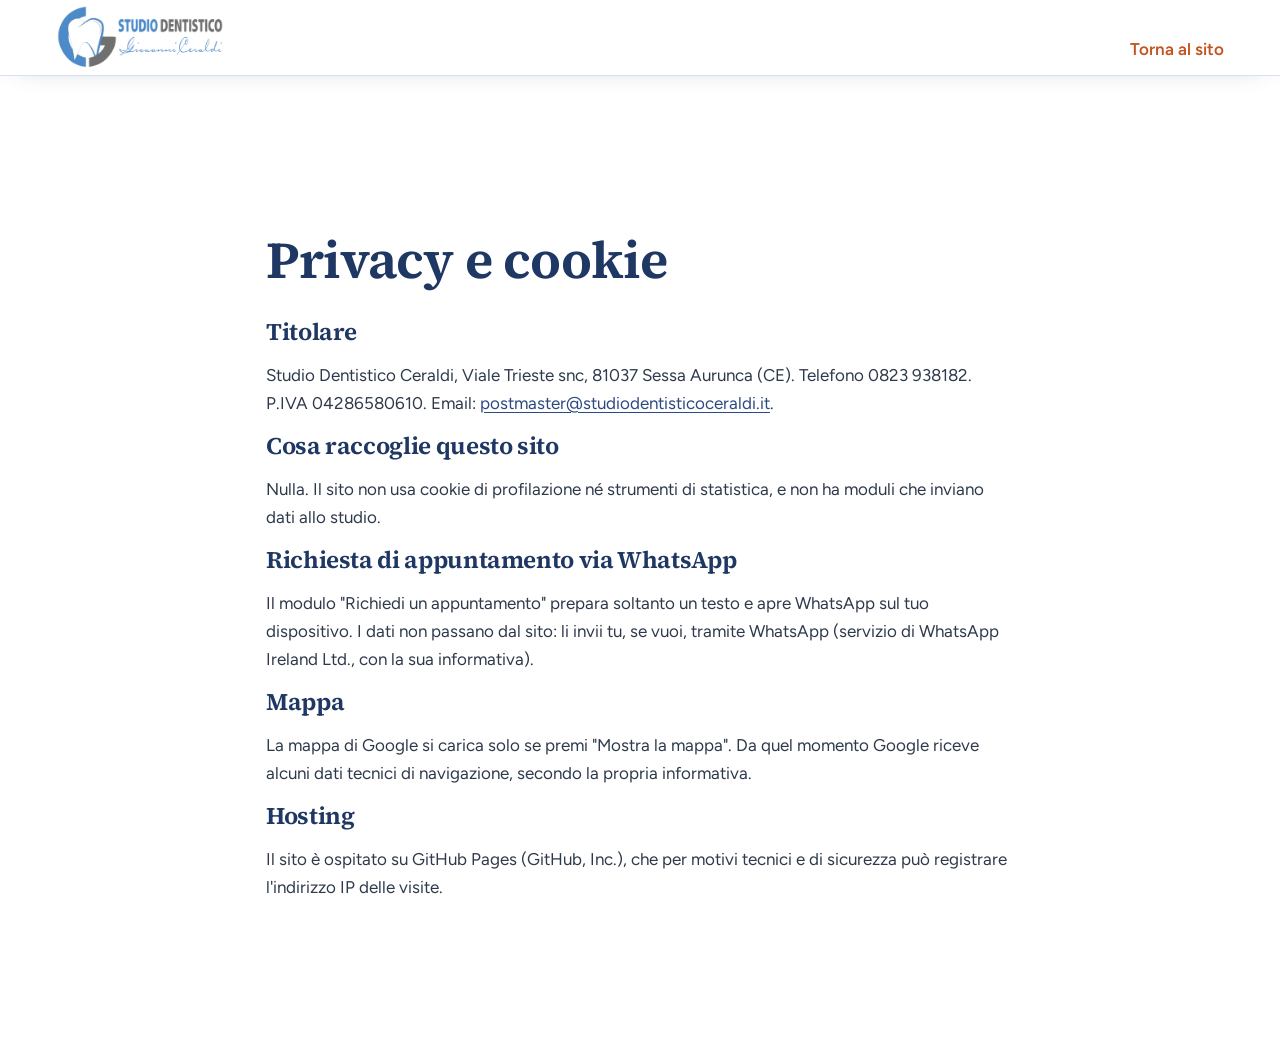
==== commit b4d72eb1: "Add files via upload" ====
--- a/privacy.html
+++ b/privacy.html
@@ -7,7 +7,7 @@
   <meta name="robots" content="noindex">
   <meta name="theme-color" content="#2c4a80">
   <link rel="icon" href="assets/img/icon-32.png" sizes="32x32">
-  <link rel="stylesheet" href="assets/css/style.css?v=5">
+  <link rel="stylesheet" href="assets/css/style.css?v=6">
 </head>
 <body>
   <a class="skip" href="#contenuto">Vai al contenuto</a>
@@ -21,7 +21,7 @@
     <div class="wrap prose" style="max-width: 68ch">
       <h1 style="font-size: var(--fs-h2)">Privacy e cookie</h1>
       <h2 style="font-size: var(--fs-h3)">Titolare</h2>
-      <p>Studio Dentistico Ceraldi, Viale Trieste, Res. Traianea, 81037 Sessa Aurunca (CE). Telefono 0823 938182. P.IVA 04286580610. Email: <a href="mailto:postmaster@studiodentisticoceraldi.it">postmaster@studiodentisticoceraldi.it</a>.</p>
+      <p>Studio Dentistico Ceraldi, Viale Trieste snc, 81037 Sessa Aurunca (CE). Telefono 0823 938182. P.IVA 04286580610. Email: <a href="mailto:postmaster@studiodentisticoceraldi.it">postmaster@studiodentisticoceraldi.it</a>.</p>
       <h2 style="font-size: var(--fs-h3)">Cosa raccoglie questo sito</h2>
       <p>Nulla. Il sito non usa cookie di profilazione né strumenti di statistica, e non ha moduli che inviano dati allo studio.</p>
       <h2 style="font-size: var(--fs-h3)">Richiesta di appuntamento via WhatsApp</h2>
--- a/assets/css/style.css
+++ b/assets/css/style.css
@@ -414,6 +414,20 @@
 .chip input:focus-visible + span { outline: 3px solid var(--orange-500); outline-offset: 2px; }
 
 /* Dove siamo */
+.find { display: grid; grid-template-columns: 1.5fr 1fr; gap: clamp(var(--s-6), 4vw, var(--s-8)); align-items: end; margin-bottom: clamp(var(--s-8), 7vw, var(--s-10)); }
+.find-step { margin: 0; }
+.find-step figcaption { display: flex; align-items: center; gap: var(--s-3); margin-top: var(--s-4); font-weight: 600; color: var(--blue-900); }
+.find-n { flex: none; display: grid; place-items: center; width: 28px; height: 28px; border-radius: 50%; background: var(--orange-500); color: #fff; font-size: var(--fs-sm); }
+.find-aerial { position: relative; border-radius: var(--r-lg); overflow: hidden; background: var(--blue-100); }
+.find-aerial img { display: block; width: 100%; height: auto; }
+.find-building .scallop { aspect-ratio: 1; }
+.route { position: absolute; inset: 0; width: 100%; height: 100%; }
+/* tratto pieno sopra quello tratteggiato della foto: si allunga con lo scroll */
+.route-path { fill: none; stroke: var(--orange-500); stroke-width: 9; stroke-linecap: round; stroke-linejoin: round; stroke-dasharray: 1; stroke-dashoffset: 1; filter: drop-shadow(0 0 4px rgb(255 255 255 / .9)); }
+.route-end { fill: var(--orange-500); stroke: #fff; stroke-width: 5; transform-box: fill-box; transform-origin: center; opacity: 0; scale: .4; transition: opacity .3s var(--ease-out), scale .5s var(--ease-out); }
+.is-done .route-end { opacity: 1; scale: 1; }
+html:not(.js) .route-path { stroke-dashoffset: 0; }
+html:not(.js) .route-end { opacity: 1; scale: 1; }
 .where-grid { display: grid; grid-template-columns: .8fr 1.2fr; gap: clamp(var(--s-7), 6vw, var(--s-10)); align-items: center; }
 address { font-style: normal; margin-top: var(--s-5); font-size: var(--fs-lg); line-height: 1.6; color: var(--blue-900); }
 .where-links { display: flex; flex-wrap: wrap; column-gap: var(--s-6); margin-top: var(--s-5); }
@@ -468,7 +482,8 @@
 @media (max-width: 960px) {
   .hero-grid { grid-template-columns: 1fr; min-height: 0; gap: var(--s-6); }
   .hero-visual { width: min(70%, 380px); justify-self: start; order: -1; }
-  .studio-grid, .tech-grid, .book-grid, .where-grid, .footer-grid { grid-template-columns: 1fr; }
+  .studio-grid, .tech-grid, .book-grid, .where-grid, .find, .footer-grid { grid-template-columns: 1fr; }
+  .find-building { width: min(80%, 380px); }
   .section-head { grid-template-columns: 1fr; gap: var(--s-4); }
   .section-head p { justify-self: start; }
   .tech-photo { aspect-ratio: 16 / 10; }
@@ -508,4 +523,5 @@
   .js .hero-photo img { scale: 1; } .js .dot, .js .hero-tag { opacity: 1; scale: 1; }
   .js .statement[data-words] .sw { color: inherit; }
   .step-fill { transform: none !important; }
-}
+  .route-path { stroke-dashoffset: 0 !important; }
+}
